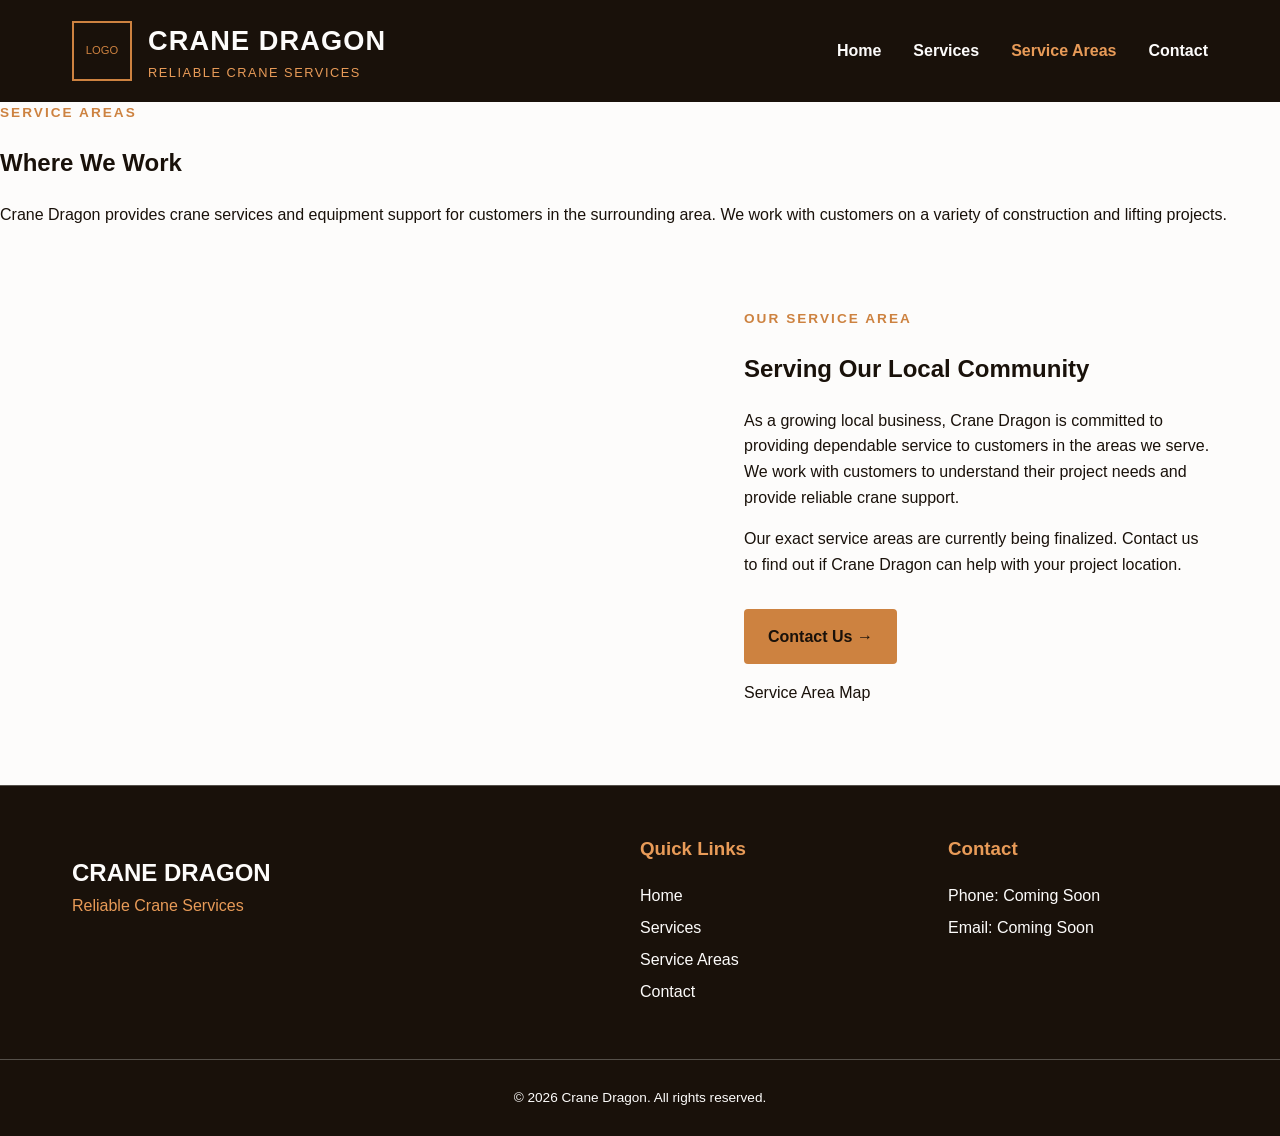
==== areas.html @ 4fd703f6 "Location This file contains the HTML structure for the Service Areas page of the Crane Dragon websit" ====
<!DOCTYPE html>
<html lang="en">
<head>
    <meta charset="UTF-8">
    <meta name="viewport" content="width=device-width, initial-scale=1.0">
    <title>Service Areas | Crane Dragon</title>
    <link rel="stylesheet" href="style.css">
</head>

<body>

<header>
    <div class="header-container">
        <a href="index.html" class="logo">
            <div class="logo-placeholder">LOGO</div>
            <div>
                <h1>Crane Dragon</h1>
                <p>Reliable Crane Services</p>
            </div>
        </a>

        <nav>
            <ul>
                <li><a href="index.html">Home</a></li>
                <li><a href="services.html">Services</a></li>
                <li><a href="areas.html" class="active">Service Areas</a></li>
                <li><a href="contact.html">Contact</a></li>
            </ul>
        </nav>
    </div>
</header>

<main>

    <section class="areas-hero">
        <p class="eyebrow">SERVICE AREAS</p>
        <h2>Where We Work</h2>
        <p>
            Crane Dragon provides crane services and equipment support
            for customers in the surrounding area. We work with customers
            on a variety of construction and lifting projects.
        </p>
    </section>

    <section class="areas-content">

        <div class="areas-text">
            <p class="eyebrow">OUR SERVICE AREA</p>
            <h2>Serving Our Local Community</h2>
            <p>
                As a growing local business, Crane Dragon is committed to
                providing dependable service to customers in the areas we serve.
                We work with customers to understand their project needs and
                provide reliable crane support.
            </p>

            <p>
                Our exact service areas are currently being finalized.
                Contact us to find out if Crane Dragon can help with your
                project location.
            </p>

            <a href="contact.html" class="button">Contact Us →</a>
        </div>

        <div class="areas-map">
            <p>Service Area Map</p>
        </div>

    </section>

</main>

<footer>
    <div class="footer-container">

        <div class="footer-brand">
            <h2>Crane Dragon</h2>
            <p>Reliable Crane Services</p>
        </div>

        <div class="footer-links">
            <h3>Quick Links</h3>
            <a href="index.html">Home</a>
            <a href="services.html">Services</a>
            <a href="areas.html">Service Areas</a>
            <a href="contact.html">Contact</a>
        </div>

        <div class="footer-contact">
            <h3>Contact</h3>
            <p>Phone: Coming Soon</p>
            <p>Email: Coming Soon</p>
        </div>

    </div>

    <div class="copyright">
        <p>&copy; 2026 Crane Dragon. All rights reserved.</p>
    </div>
</footer>

</body>
</html>
---- style.css ----
/* ---------- General Styles ---------- */

* {
    box-sizing: border-box;
}

body {
    margin: 0;
    background-color: #FDFCFB;
    color: #19110A;
    font-family: Arial, Helvetica, sans-serif;
    line-height: 1.6;
}

a {
    color: inherit;
}

img {
    max-width: 100%;
}


/* ---------- Header ---------- */

header {
    background-color: #19110A;
    color: #FDFCFB;
}

.header-container {
    max-width: 1200px;
    margin: 0 auto;
    padding: 1.2em 2em;
    display: flex;
    align-items: center;
    justify-content: space-between;
    gap: 2em;
}

.logo {
    display: flex;
    align-items: center;
    gap: 1em;
    text-decoration: none;
}

.logo-placeholder {
    width: 60px;
    height: 60px;
    border: 2px solid #CD8240;
    display: flex;
    align-items: center;
    justify-content: center;
    color: #CD8240;
    font-size: 0.7em;
}

.logo h1 {
    margin: 0;
    font-size: 1.7em;
    text-transform: uppercase;
    letter-spacing: 0.04em;
}

.logo p {
    margin: 0;
    color: #E89B58;
    font-size: 0.8em;
    letter-spacing: 0.12em;
    text-transform: uppercase;
}

nav ul {
    list-style-type: none;
    margin: 0;
    padding: 0;
    display: flex;
    gap: 2em;
}

nav a {
    color: #FDFCFB;
    text-decoration: none;
    font-weight: bold;
    padding: 0.5em 0;
}

nav a:hover,
nav a.active {
    color: #E89B58;
}


/* ---------- Hero ---------- */

.hero {
    min-height: 520px;
    display: grid;
    grid-template-columns: 1fr 1.3fr;
    background-color: #19110A;
    color: #FDFCFB;
}

.hero-content {
    padding: 5em 3em;
    display: flex;
    flex-direction: column;
    justify-content: center;
}

.eyebrow {
    margin: 0 0 0.5em;
    color: #CD8240;
    font-weight: bold;
    letter-spacing: 0.15em;
    font-size: 0.85em;
}

.hero h2 {
    margin: 0 0 0.5em;
    font-size: 3.5em;
    line-height: 1.05;
}

.hero-text {
    max-width: 30em;
    font-size: 1.1em;
    color: #FDFCFB;
}

.button {
    display: inline-block;
    width: fit-content;
    margin-top: 1em;
    padding: 0.9em 1.5em;
    background-color: #CD8240;
    color: #19110A;
    text-decoration: none;
    font-weight: bold;
    border-radius: 4px;
}

.button:hover {
    background-color: #E89B58;
}

.hero-image {
    min-height: 520px;
    background-color: #55504A;
    background-image: linear-gradient(
        rgba(25, 17, 10, 0.2),
        rgba(25, 17, 10, 0.2)
    );
    display: flex;
    align-items: center;
    justify-content: center;
    color: #FDFCFB;
    font-size: 1.2em;
}


/* ---------- Sections ---------- */

.section {
    max-width: 1200px;
    margin: 0 auto;
    padding: 5em 2em;
}


/* ---------- About ---------- */

.about {
    display: grid;
    grid-template-columns: 1fr 1fr;
    gap: 4em;
    align-items: center;
}

.about h2,
.services h2,
.service-areas h2 {
    margin-top: 0;
    font-size: 2.5em;
    line-height: 1.1;
}

.about-content p:not(.eyebrow) {
    max-width: 35em;
}

.image-placeholder {
    min-height: 350px;
    background-color: #E6B58E;
    display: flex;
    align-items: center;
    justify-content: center;
    color: #19110A;
}


/* ---------- Services ---------- */

.services {
    max-width: none;
    background-color: #F5EDE5;
    padding-left: max(2em, calc((100% - 1200px) / 2));
    padding-right: max(2em, calc((100% - 1200px) / 2));
}

.section-heading {
    margin-bottom: 2em;
}

.service-cards {
    display: grid;
    grid-template-columns: repeat(3, 1fr);
    gap: 1.5em;
}

.service-card {
    background-color: #FDFCFB;
    padding: 1.5em;
    border-radius: 8px;
}

.service-image {
    height: 180px;
    background-color: #E6B58E;
    display: flex;
    align-items: center;
    justify-content: center;
    margin-bottom: 1em;
}

.service-card h3 {
    margin-bottom: 0.5em;
    font-size: 1.4em;
}

.service-card a {
    color: #CD8240;
    font-weight: bold;
    text-decoration: none;
}

.service-card a:hover {
    color: #19110A;
}


/* ---------- Service Areas ---------- */

.service-areas {
    display: grid;
    grid-template-columns: 1fr 1fr;
    min-height: 350px;
    background-color: #19110A;
    color: #FDFCFB;
}

.areas-content {
    max-width: 600px;
    padding: 4em;
    margin-left: auto;
}

.areas-image {
    background-color: #55504A;
    display: flex;
    align-items: center;
    justify-content: center;
    color: #FDFCFB;
}

.button-outline {
    background-color: transparent;
    border: 2px solid #CD8240;
    color: #CD8240;
}

.button-outline:hover {
    background-color: #CD8240;
    color: #19110A;
}


/* ---------- Footer ---------- */

footer {
    background-color: #19110A;
    color: #FDFCFB;
    border-top: 1px solid #55504A;
}

.footer-container {
    max-width: 1200px;
    margin: 0 auto;
    padding: 3em 2em;
    display: grid;
    grid-template-columns: 2fr 1fr 1fr;
    gap: 3em;
}

.footer-brand h2 {
    margin-bottom: 0;
    text-transform: uppercase;
}

.footer-brand p {
    color: #E89B58;
    margin-top: 0;
}

.footer-container h3 {
    color: #E89B58;
    margin-top: 0;
}

.footer-links,
.footer-contact {
    display: flex;
    flex-direction: column;
}

.footer-links a {
    text-decoration: none;
    margin-bottom: 0.4em;
}

.footer-links a:hover {
    color: #E89B58;
}

.footer-contact p {
    margin: 0 0 0.4em;
}

.copyright {
    text-align: center;
    border-top: 1px solid #55504A;
    padding: 1em;
    font-size: 0.85em;
}


/* ---------- Smaller Screens ---------- */

@media (max-width: 800px) {

    .header-container {
        flex-direction: column;
    }

    nav ul {
        gap: 1em;
        flex-wrap: wrap;
        justify-content: center;
    }

    .hero {
        grid-template-columns: 1fr;
    }

    .hero-image {
        min-height: 350px;
    }

    .hero h2 {
        font-size: 2.8em;
    }

    .about {
        grid-template-columns: 1fr;
    }

    .service-cards {
        grid-template-columns: 1fr;
    }

    .service-areas {
        grid-template-columns: 1fr;
    }

    .areas-content {
        margin: 0;
    }

    .areas-image {
        min-height: 300px;
    }

    .footer-container {
        grid-template-columns: 1fr;
    }
}


@media (max-width: 500px) {

    .hero-content {
        padding: 3em 1.5em;
    }

    .hero h2 {
        font-size: 2.3em;
    }

    .section {
        padding: 3em 1.5em;
    }

    .areas-content {
        padding: 3em 1.5em;
    }

    .logo h1 {
        font-size: 1.4em;
    }
}
/* ---------- Services Page ---------- */

.services-intro {
    max-width: 1200px;
    margin: 0 auto;
    padding: 3em 2em 2em;
    text-align: center;
}

.services-intro h2 {
    margin: 0;
    font-size: 3em;
}


/* ---------- Service List ---------- */

.service-list {
    max-width: 1100px;
    margin: 0 auto;
    padding: 1em 2em 3em;
}

.service-item {
    display: grid;
    grid-template-columns: 1fr 1fr;
    gap: 3em;
    align-items: center;
    margin-bottom: 3em;
}

.service-photo {
    min-height: 280px;
    background-color: #E6B58E;
    display: flex;
    align-items: center;
    justify-content: center;
    color: #19110A;
}

.service-description {
    max-width: 500px;
}

.service-description h2 {
    margin-top: 0;
    font-size: 2.2em;
}

.service-description p {
    line-height: 1.6;
}


/* ---------- Services Contact ---------- */

.services-cta {
    background-color: #F5EDE5;
    text-align: center;
    padding: 4em 2em;
}

.services-cta h2 {
    margin-top: 0;
    font-size: 2.5em;
}

.services-cta p {
    max-width: 600px;
    margin: 0 auto 1.5em;
}
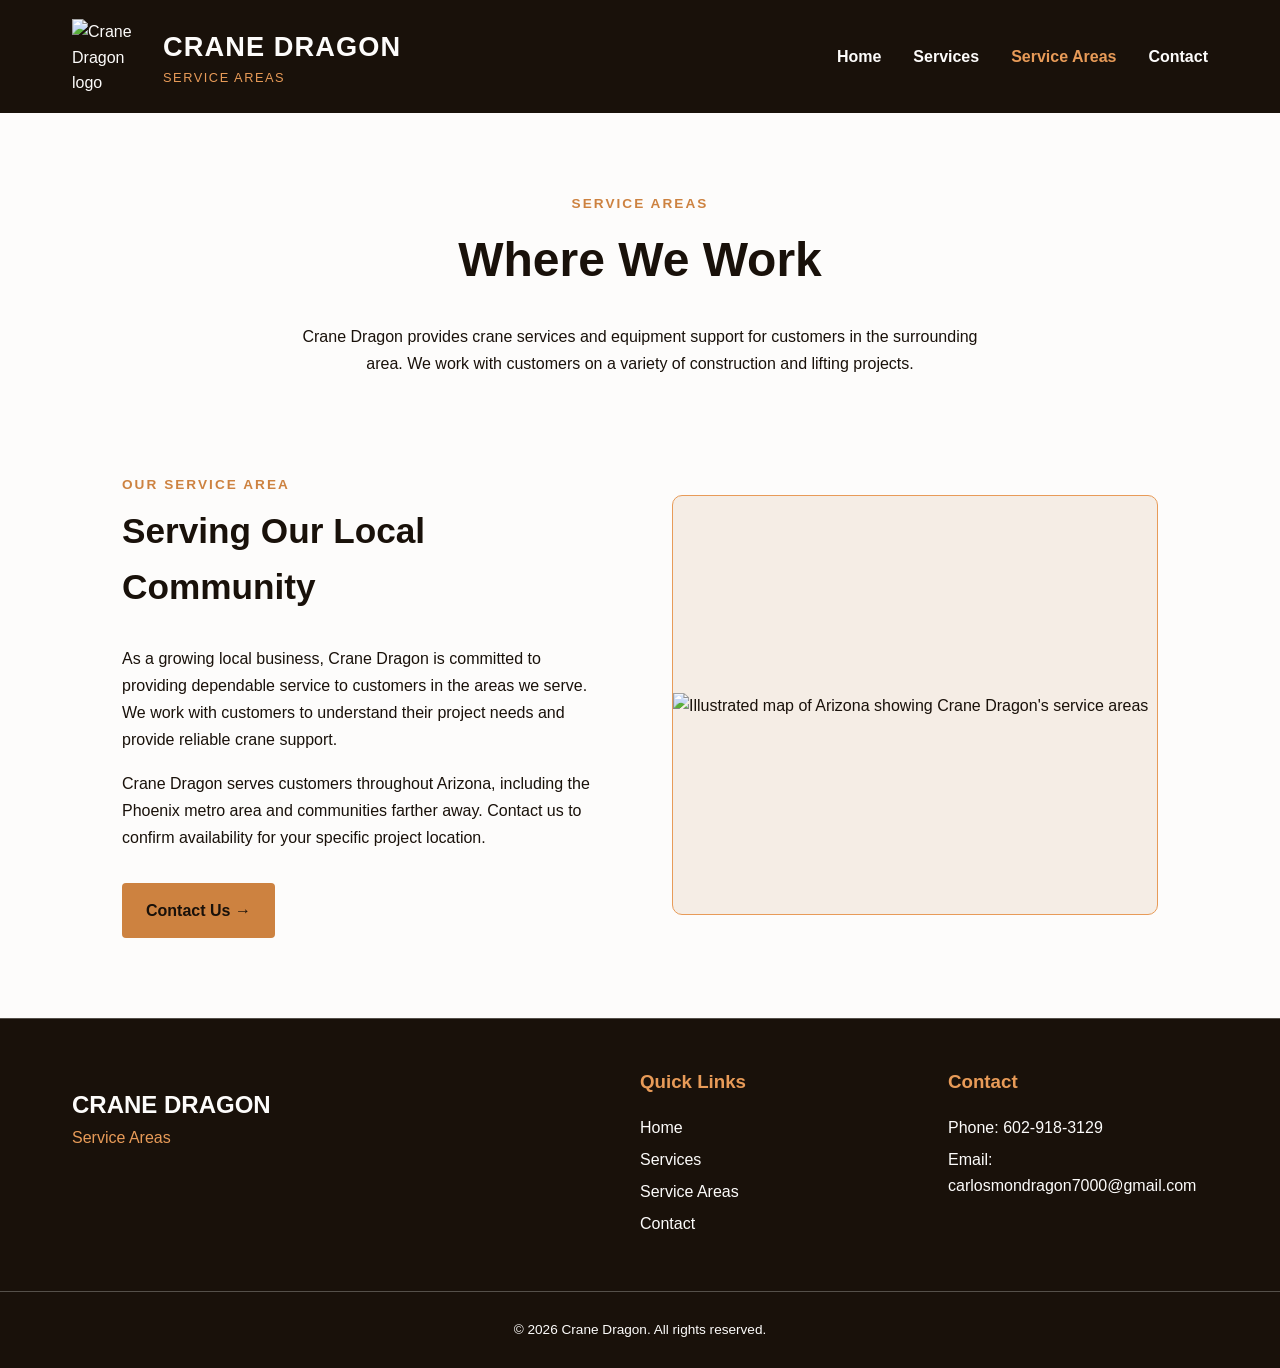
==== commit 817bf92f: "Revise service areas and update contact information Updated service area information and contact det" ====
--- a/areas.html
+++ b/areas.html
@@ -11,13 +11,17 @@
 
 <header>
     <div class="header-container">
-        <a href="index.html" class="logo">
-            <div class="logo-placeholder">LOGO</div>
-            <div>
-                <h1>Crane Dragon</h1>
-                <p>Reliable Crane Services</p>
-            </div>
-        </a>
+        
+<a href="index.html" class="logo">
+        <img src="images/crane-dragon-logo.jpg"
+            alt="Crane Dragon logo"
+            class="site-logo">
+    <div>
+        <h1>Crane Dragon</h1>
+        <p>Service Areas</p>
+    </div>
+</a>
+
 
         <nav>
             <ul>
@@ -55,17 +59,21 @@
             </p>
 
             <p>
-                Our exact service areas are currently being finalized.
-                Contact us to find out if Crane Dragon can help with your
-                project location.
+                Crane Dragon serves customers throughout Arizona, including
+                the Phoenix metro area and communities farther away. Contact us
+                to confirm availability for your specific project location.
             </p>
 
             <a href="contact.html" class="button">Contact Us →</a>
         </div>
 
-        <div class="areas-map">
-            <p>Service Area Map</p>
-        </div>
+        
+<div class="areas-map">
+    <img
+        src="images/crane-dragon-arizona-map.png"
+        alt="Illustrated map of Arizona showing Crane Dragon's service areas">
+</div>
+
 
     </section>
 
@@ -76,7 +84,7 @@
 
         <div class="footer-brand">
             <h2>Crane Dragon</h2>
-            <p>Reliable Crane Services</p>
+            <p>Service Areas</p>
         </div>
 
         <div class="footer-links">
@@ -89,8 +97,8 @@
 
         <div class="footer-contact">
             <h3>Contact</h3>
-            <p>Phone: Coming Soon</p>
-            <p>Email: Coming Soon</p>
+            <p>Phone: 602-918-3129</p>
+            <p>Email: carlosmondragon7000@gmail.com</p>
         </div>
 
     </div>
--- a/style.css
+++ b/style.css
@@ -145,20 +145,21 @@
     background-color: #E89B58;
 }
 
+
 .hero-image {
     min-height: 520px;
     background-color: #55504A;
-    background-image: linear-gradient(
-        rgba(25, 17, 10, 0.2),
-        rgba(25, 17, 10, 0.2)
-    );
-    display: flex;
-    align-items: center;
-    justify-content: center;
-    color: #FDFCFB;
-    font-size: 1.2em;
-}
-
+    overflow: hidden;
+}
+
+.hero-image img {
+    display: block;
+    width: 100%;
+    height: 520px;
+    object-fit:contain;
+    object-position: center;
+    background-color: #19110A
+}
 
 /* ---------- Sections ---------- */
 
@@ -198,6 +199,12 @@
     justify-content: center;
     color: #19110A;
 }
+.image-placeholder img {
+    display: block;
+    width: 100%;
+    height: 350px;
+    object-fit: contain;
+}
 
 
 /* ---------- Services ---------- */
@@ -215,7 +222,7 @@
 
 .service-cards {
     display: grid;
-    grid-template-columns: repeat(3, 1fr);
+    grid-template-columns: repeat(2, 1fr);
     gap: 1.5em;
 }
 
@@ -232,6 +239,13 @@
     align-items: center;
     justify-content: center;
     margin-bottom: 1em;
+}
+.service-image img {
+    display: block;
+    width: 100%;
+    height: 180px;
+    object-fit: cover;
+    border-radius: 4px;
 }
 
 .service-card h3 {
@@ -366,6 +380,10 @@
     .hero-image {
         min-height: 350px;
     }
+    .hero-image img {
+        height: 350px;
+        object-fit: contain;
+    }
 
     .hero h2 {
         font-size: 2.8em;
@@ -458,6 +476,14 @@
     justify-content: center;
     color: #19110A;
 }
+.service-photo img {
+    display: block;
+    width: 100%;
+    height: 100%;
+    min-height: 300px;
+    object-fit: cover;
+    border-radius: 4px;
+}
 
 .service-description {
     max-width: 500px;
@@ -490,3 +516,405 @@
     max-width: 600px;
     margin: 0 auto 1.5em;
 }
+/* ---------- Service Areas Page ---------- */
+
+.areas-hero {
+    max-width: 900px;
+    margin: 0 auto;
+    padding: 5em 2em 3em;
+    text-align: center;
+}
+
+.areas-hero h2 {
+    margin: 0 0 0.5em;
+    font-size: 3em;
+}
+
+.areas-hero p:last-child {
+    max-width: 700px;
+    margin: 0 auto;
+    line-height: 1.7;
+}
+
+.areas-content {
+    max-width: 1100px;
+    margin: 0 auto;
+    padding: 3em 2em 5em;
+    display: grid;
+    grid-template-columns: 1fr 1fr;
+    gap: 4em;
+    align-items: center;
+}
+
+.areas-text h2 {
+    font-size: 2.2em;
+    margin-top: 0;
+}
+
+.areas-text p {
+    line-height: 1.7;
+}
+
+.areas-map {
+    min-height: 350px;
+    background-color: #E6B58E;
+    display: flex;
+    align-items: center;
+    justify-content: center;
+    color: #19110A;
+}
+
+@media (max-width: 800px) {
+    .areas-content {
+        grid-template-columns: 1fr;
+    }
+
+    .areas-map {
+        min-height: 250px;
+    }
+}
+
+/* ---------- Contact Page ---------- */
+
+.contact-hero {
+    max-width: 850px;
+    margin: 0 auto;
+    padding: 4em 2em 2em;
+    text-align: center;
+}
+
+.contact-hero h2 {
+    margin: 0 0 0.5em;
+    font-size: 3em;
+}
+
+.contact-hero > p:last-child {
+    max-width: 650px;
+    margin: 0 auto;
+    line-height: 1.7;
+}
+
+.contact-container {
+    max-width: 1150px;
+    margin: 0 auto;
+    padding: 2em 2em 5em;
+    display: grid;
+    grid-template-columns: 0.85fr 1.15fr;
+    gap: 3em;
+    align-items: start;
+}
+
+.contact-info {
+    display: flex;
+    flex-direction: column;
+    gap: 1.5em;
+}
+
+.contact-card {
+    background-color: #F5EDE5;
+    padding: 2em;
+    border-radius: 6px;
+}
+
+.contact-icon {
+    color: #CD8240;
+    font-size: 2em;
+    margin-bottom: 0.5em;
+}
+
+.contact-card h3,
+.contact-note h3 {
+    margin: 0 0 0.5em;
+    font-size: 1.4em;
+}
+
+.contact-card p,
+.contact-note p {
+    line-height: 1.7;
+}
+
+.contact-detail {
+    font-weight: bold;
+    overflow-wrap: anywhere;
+}
+
+.contact-note {
+    padding: 0.5em 0.5em 0;
+}
+
+.contact-form-section {
+    background-color: #FDFCFB;
+    padding: 2em;
+    border: 1px solid #E6B58E;
+    border-radius: 6px;
+}
+
+.contact-form-section h2 {
+    margin-top: 0;
+    font-size: 2em;
+}
+
+.contact-form-section > p {
+    line-height: 1.6;
+    margin-bottom: 1.5em;
+}
+
+.contact-form {
+    display: flex;
+    flex-direction: column;
+    gap: 0.6em;
+}
+
+.contact-form label {
+    font-weight: bold;
+    margin-top: 0.6em;
+}
+
+.contact-form input,
+.contact-form textarea {
+    width: 100%;
+    padding: 0.9em;
+    border: 1px solid #D8C9BC;
+    border-radius: 4px;
+    background-color: #FFFFFF;
+    color: #19110A;
+    font: inherit;
+}
+
+.contact-form textarea {
+    resize: vertical;
+}
+
+.contact-form .button {
+    margin-top: 1em;
+    border: none;
+    cursor: pointer;
+    font: inherit;
+}
+
+@media (max-width: 800px) {
+    .contact-container {
+        grid-template-columns: 1fr;
+    }
+
+    .contact-hero h2 {
+        font-size: 2.3em;
+    }
+}
+
+@media (max-width: 500px) {
+    .contact-container {
+        padding: 1em 1em 3em;
+    }
+
+    .contact-form-section {
+        padding: 1.2em;
+    }
+
+    .contact-hero {
+        padding: 3em 1.2em 2em;
+    }
+}
+/* Service Areas Map Graphic */
+.areas-map {
+    display: flex;
+    align-items: center;
+    justify-content: center;
+    min-height: 420px;
+    padding: 1.5em;
+    background-color: #F5EDE5;
+    border-radius: 10px;
+}
+
+.map-card {
+    width: 100%;
+    max-width: 420px;
+    padding: 2em;
+    text-align: center;
+    background-color: #FDFCFB;
+    border: 1px solid #E6B58E;
+    border-radius: 10px;
+    box-shadow: 0 4px 12px rgba(25, 17, 10, 0.08);
+}
+
+.map-card h3 {
+    margin-top: 0.3em;
+    color: #19110A;
+}
+
+.map-illustration {
+    position: relative;
+    height: 170px;
+    margin: 1.5em 0;
+    overflow: hidden;
+    background-color: #F5EDE5;
+    border-radius: 8px;
+}
+
+.map-road {
+    position: absolute;
+    width: 150%;
+    height: 28px;
+    background-color: #E6B58E;
+    border: 3px solid #FDFCFB;
+    border-left: none;
+    border-right: none;
+}
+
+.map-road-one {
+    top: 45px;
+    left: -20%;
+    transform: rotate(25deg);
+}
+
+.map-road-two {
+    top: 100px;
+    left: -15%;
+    transform: rotate(-25deg);
+}
+
+.map-location {
+    position: absolute;
+    top: 50%;
+    left: 50%;
+    display: flex;
+    align-items: center;
+    justify-content: center;
+    width: 52px;
+    height: 52px;
+    color: #FDFCFB;
+    font-weight: bold;
+    background-color: #CD8240;
+    border: 4px solid #FDFCFB;
+    border-radius: 50%;
+    box-shadow: 0 2px 8px rgba(25, 17, 10, 0.2);
+    transform: translate(-50%, -50%);
+}
+
+.map-caption {
+    margin-bottom: 1.5em;
+    color: #55504A;
+    font-size: 0.95em;
+}
+/* Arizona Service Area Map */
+.areas-map {
+    width: 100%;
+    min-width: 0;
+    padding: 0;
+    background-color: #F5EDE5;
+    border: 1px solid #E6B58E;
+    border-radius: 10px;
+    overflow: hidden;
+}
+
+.areas-map iframe {
+    display: block;
+    width: 100%;
+    height: 450px;
+    border: 0;
+}
+
+.areas-map .map-caption {
+    padding: 0.75em 1em;
+    margin: 0;
+    color: #55504A;
+    font-size: 0.9em;
+}
+
+@media (max-width: 800px) {
+    .areas-map iframe {
+        height: 350px;
+    }
+}
+
+/* Arizona Service Area Map */
+.areas-map {
+    width: 100%;
+    min-width: 0;
+    overflow: hidden;
+    border: 1px solid #E89B58;
+    border-radius: 10px;
+    background-color: #F5EDE5;
+}
+
+.areas-map img {
+    display: block;
+    width: 100%;
+    height: auto;
+    object-fit: contain;
+}
+
+/* Homepage Service Areas */
+.home-service-areas {
+    display: grid;
+    grid-template-columns: 1fr 1fr;
+    gap: 2em;
+    align-items: center;
+    padding: 3em 8%;
+    background-color: #F5EDE5;
+}
+
+.home-service-areas-text h2 {
+    color: #19110A;
+    margin-top: 0.3em;
+}
+
+.home-service-areas-text p {
+    line-height: 1.7;
+}
+
+.home-service-areas-map img {
+    display: block;
+    width: 100%;
+    height: auto;
+    border: 1px solid #E89B58;
+    border-radius: 10px;
+}
+
+@media (max-width: 800px) {
+    .home-service-areas {
+        grid-template-columns: 1fr;
+        padding: 2em 5%;
+    }
+}
+
+/* Crane Dragon Logo */
+.site-logo {
+    display: block;
+    width: 75px;
+    height: 75px;
+    object-fit: contain;
+    flex-shrink: 0;
+}
+
+/* Home Page Video Section */
+.home-video {
+    padding: 3em 8%;
+    text-align: center;
+    background-color: #FDFCFB;
+}
+
+.home-video h2 {
+    color: #19110A;
+    margin-top: 0.3em;
+}
+
+.home-video p {
+    line-height: 1.7;
+}
+
+.video-container {
+    max-width: 900px;
+    margin: 2em auto 0;
+    overflow: hidden;
+    border: 2px solid #E89B58;
+    border-radius: 10px;
+    background-color: #19110A;
+}
+
+.video-container video {
+    display: block;
+    width: 100%;
+    height: auto;
+}
+
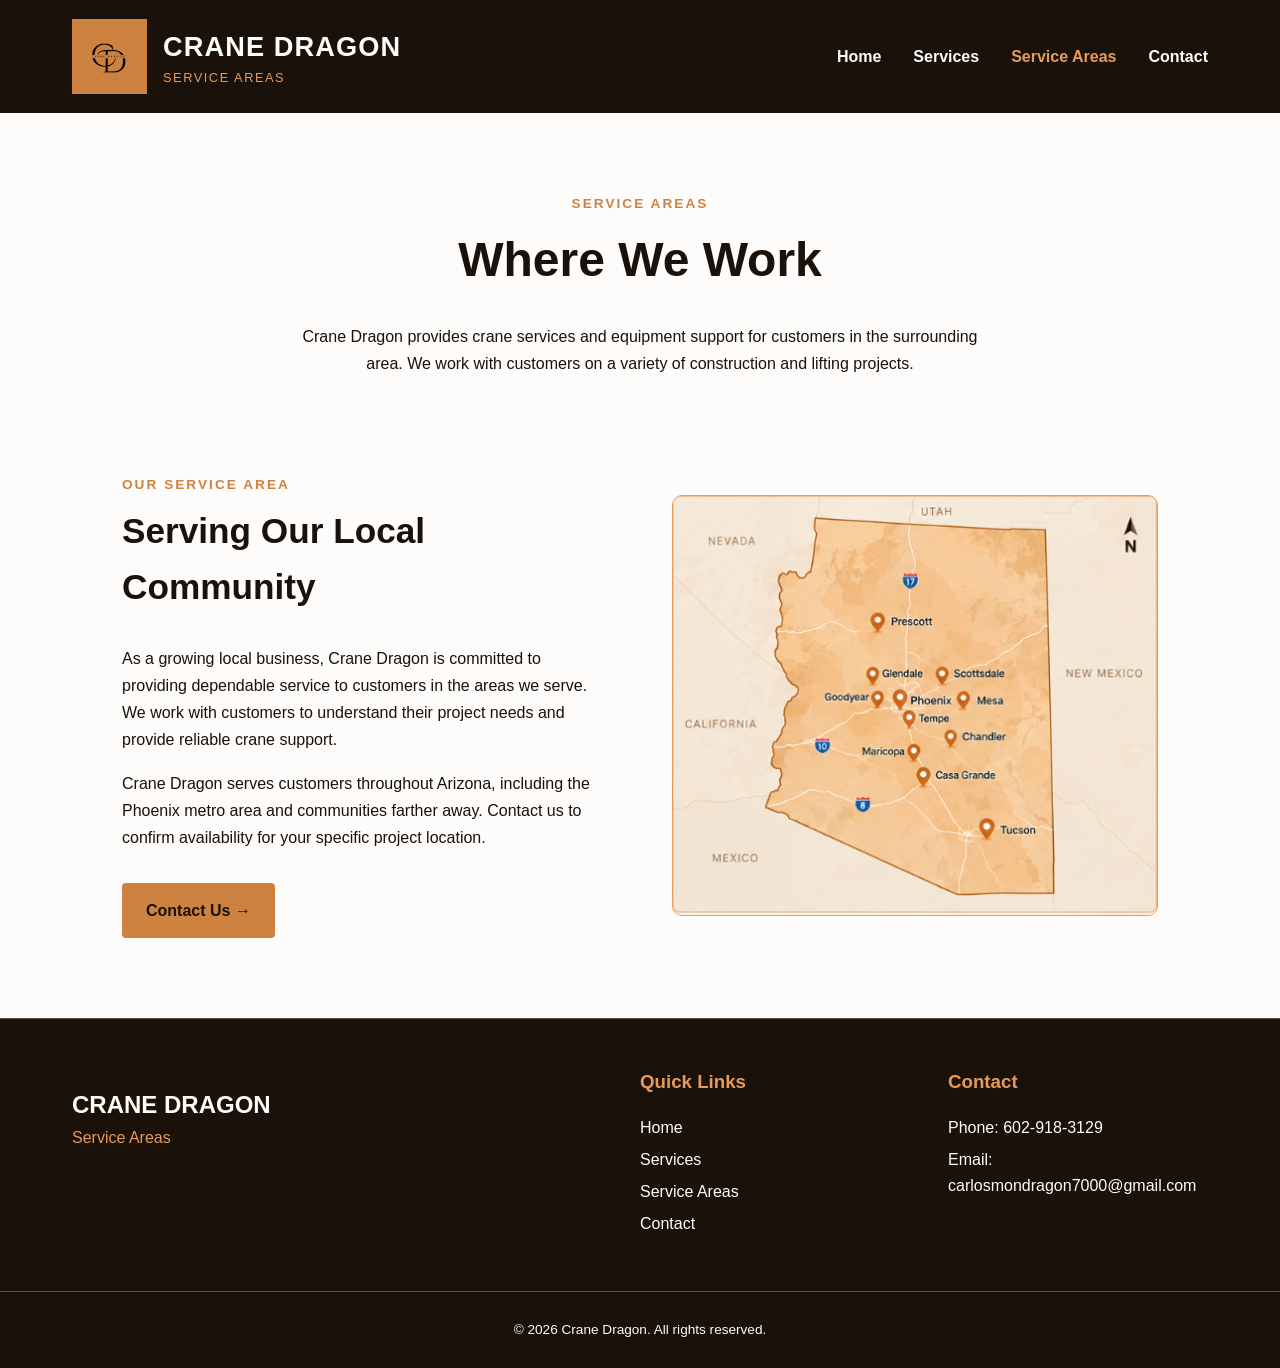
==== commit 71d538c8: "Update image paths in areas.html" ====
--- a/areas.html
+++ b/areas.html
@@ -13,7 +13,7 @@
     <div class="header-container">
         
 <a href="index.html" class="logo">
-        <img src="images/crane-dragon-logo.jpg"
+        <img src="crane-dragon-logo.jpg"
             alt="Crane Dragon logo"
             class="site-logo">
     <div>
@@ -70,7 +70,7 @@
         
 <div class="areas-map">
     <img
-        src="images/crane-dragon-arizona-map.png"
+        src="crane-dragon-arizona-map.png"
         alt="Illustrated map of Arizona showing Crane Dragon's service areas">
 </div>
 
